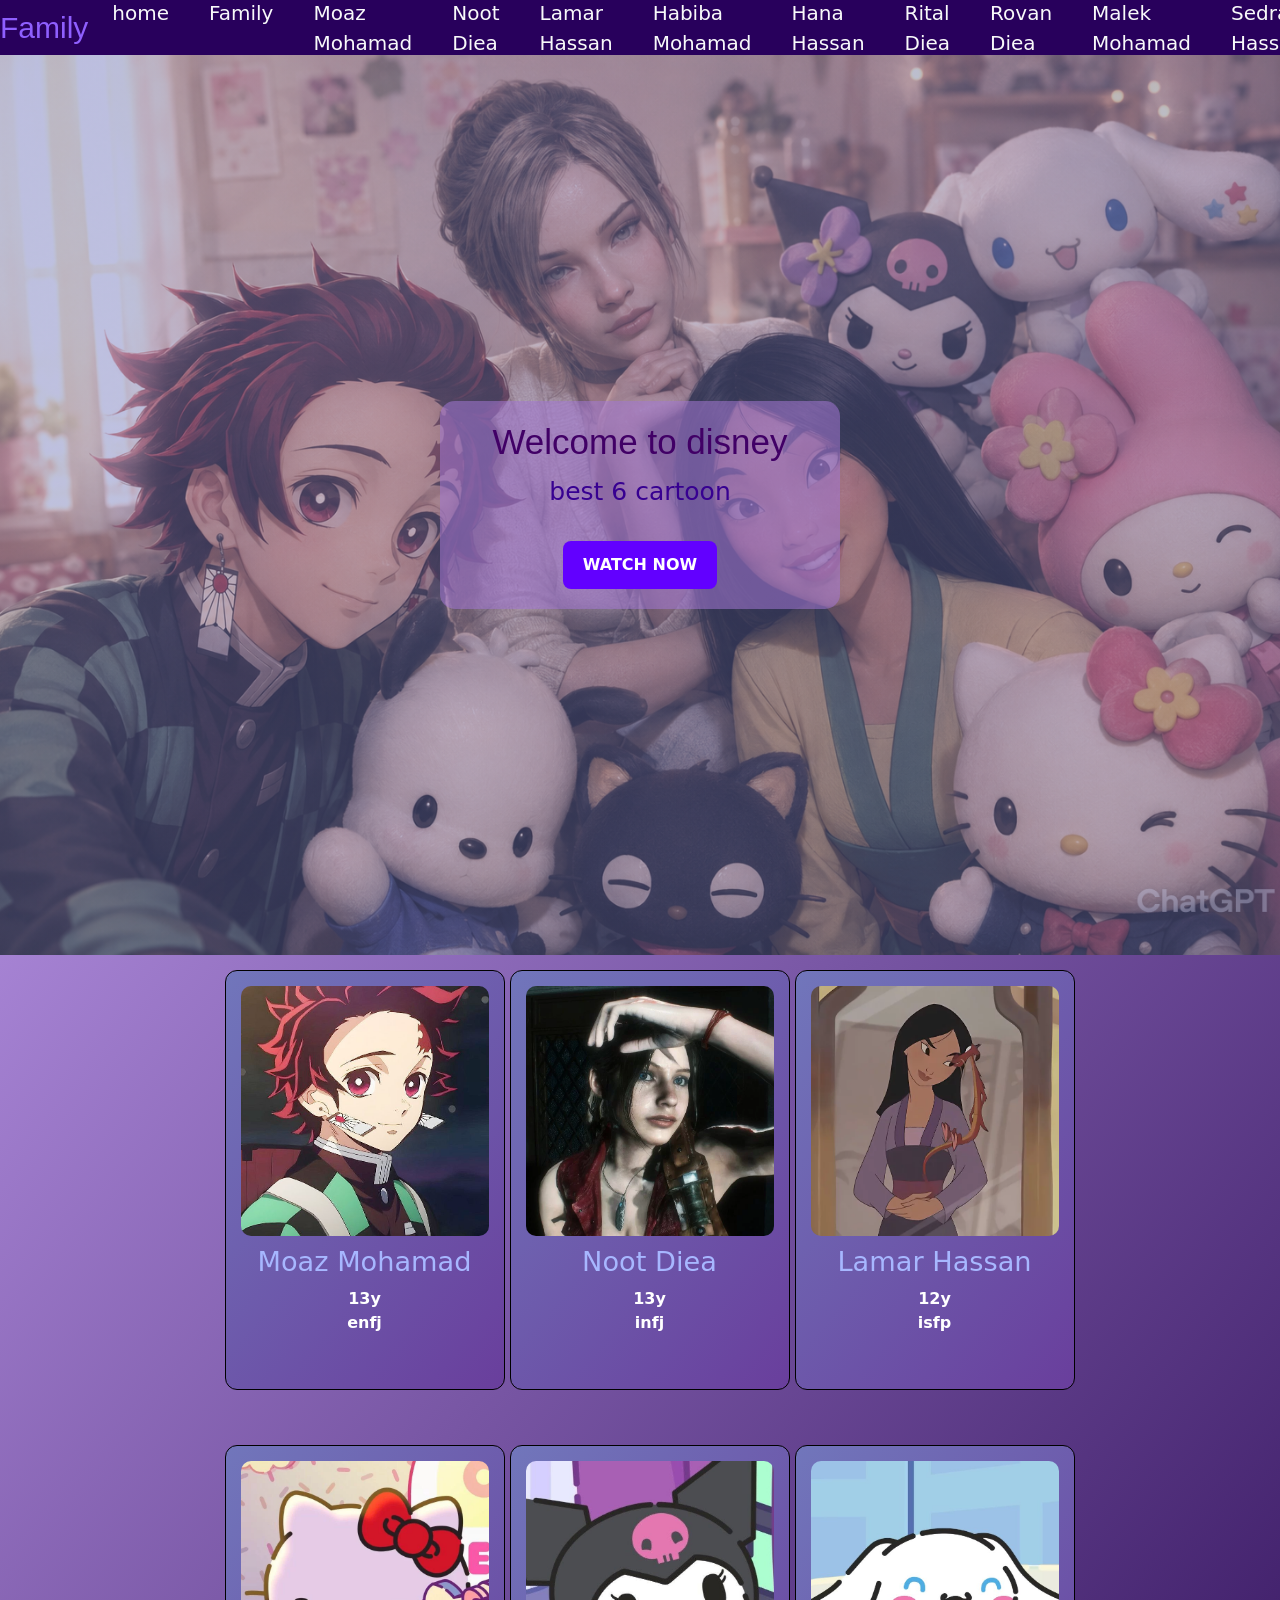
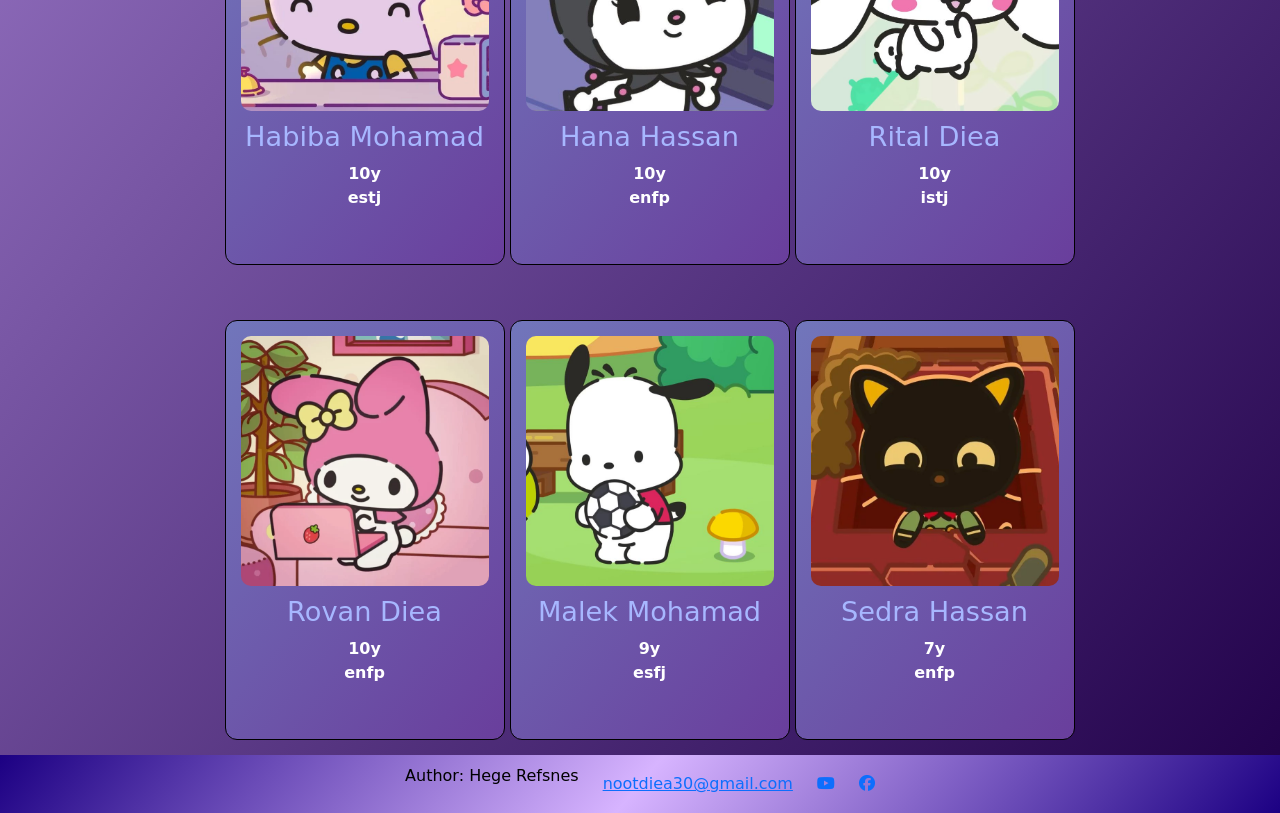
==== index.html @ d66ea760 "Add files via upload" ====
<!DOCTYPE html>
<html lang="en">
<head>
  <meta charset="UTF-8">
  <meta name="viewport" content="width=device-width, initial-scale=1.0">
  <title>Family</title>

  <link href="https://cdn.jsdelivr.net/npm/bootstrap@5.3.3/dist/css/bootstrap.min.css" rel="stylesheet">

  <link rel="stylesheet" href="https://cdnjs.cloudflare.com/ajax/libs/font-awesome/6.4.0/css/all.min.css">

  <link rel="stylesheet" href="./style.css">
</head>

<body>

<nav class="nav-bar navbar navbar-expand-lg">
  <div class="title navbar-brand">Family</div>

  <div class="items">
    <ul class="navbar-nav d-flex flex-row gap-4">
      <li class="nav-item"><a class="nav-link text-light" href="./index.html">home</a></li>
      <li class="nav-item"><a class="nav-link text-light" href="./family.html">Family</a></li>
      <li class="nav-item"><a class="nav-link text-light" href="./moaz.html">Moaz Mohamad</a></li>      
      <li class="nav-item"><a class="nav-link text-light" href="./noot.html">Noot Diea</a></li>
      <li class="nav-item"><a class="nav-link text-light" href="./lamar.html">Lamar Hassan</a></li>
      <li class="nav-item"><a class="nav-link text-light" href="./habiba.html">Habiba Mohamad</a></li>
      <li class="nav-item"><a class="nav-link text-light" href="./hana.html">Hana Hassan</a></li>
      <li class="nav-item"><a class="nav-link text-light" href="./rital.html">Rital Diea</a></li>
      <li class="nav-item"><a class="nav-link text-light" href="./rovan.html">Rovan Diea</a></li>
      <li class="nav-item"><a class="nav-link text-light" href="./malek.html">Malek Mohamad</a></li>
      <li class="nav-item"><a class="nav-link text-light" href="./sedra.html">Sedra Hassan</a></li>
    </ul>
  </div>
</nav>

<div class="home d-flex justify-content-center align-items-center">
  <div class="text text-center">
    <h1>Welcome to disney</h1>
    <p>best 6 cartoon</p>
    <a href="https://www.youtube.com/@disneykids/videos" class="button" target="_blank">WATCH NOW</a>
  </div>
</div>

<div id="cards" class="container">


  <div class="row justify-content-center g-4">
    <div class="col-lg-3 col-md-6 col-12">
      <div class="card1">
        <img src="./moaz.jpeg">
        <h1>Moaz Mohamad</h1>
        <p>13y<br>enfj</p>
      </div>
    </div>

    <div class="col-lg-3 col-md-6 col-12">
      <div class="card2">
        <img src="./noot.jpeg">
        <h1>Noot Diea</h1>
        <p>13y<br>infj</p>
      </div>
    </div>
    <div class="col-lg-3 col-md-6 col-12">
      <div class="card3">
        <img src="./lamar.jpeg">
        <h1>Lamar Hassan</h1>
        <p>12y<br>isfp</p>
      </div>
    </div>
  </div>
  <div class="row justify-content-center g-4 mt-3">
    <div class="col-lg-3 col-md-6 col-12">
      <div class="card4">
        <img src="./habiba.jpeg">
        <h1>Habiba Mohamad</h1>
        <p>10y<br>estj</p>
      </div>
    </div>

    <div class="col-lg-3 col-md-6 col-12">
      <div class="card5">
        <img src="./hana.jpeg">
        <h1>Hana Hassan</h1>
        <p>10y<br>enfp</p>
      </div>
    </div>

    <div class="col-lg-3 col-md-6 col-12">
      <div class="card6">
        <img src="./rital.jpeg">
        <h1>Rital Diea</h1>
        <p>10y<br>istj</p>
      </div>
    </div>
  </div>

  <div class="row justify-content-center g-4 mt-3">
    <div class="col-lg-3 col-md-6 col-12">
      <div class="card6">
        <img src="./rovan.jpeg">
        <h1>Rovan Diea</h1>
        <p>10y<br>enfp</p>
      </div>
    </div>

    <div class="col-lg-3 col-md-6 col-12">
      <div class="card6">
        <img src="./malek.jpeg">
        <h1>Malek Mohamad</h1>
        <p>9y<br>esfj</p>
      </div>
    </div>

    <div class="col-lg-3 col-md-6 col-12">
      <div class="card6">
        <img src="./sedra.jpeg">
        <h1>Sedra Hassan</h1>
        <p>7y<br>enfp</p>
      </div>
    </div>
  </div>

</div>

<footer class="d-flex justify-content-center align-items-center gap-4">
  <p>Author: Hege Refsnes</p>
  <a href="mailto:nootdiea30@gmail.com">nootdiea30@gmail.com</a>
  <a href="https://youtube.com"><i class="fa-brands fa-youtube"></i></a>
  <a href="https://facebook.com"><i class="fa-brands fa-facebook"></i></a>
</footer>

<script src="https://cdn.jsdelivr.net/npm/bootstrap@5.3.3/dist/js/bootstrap.bundle.min.js"></script>

</body>
</html>
---- style.css ----
*{
  margin: 0;
  padding: 0;
  box-sizing: border-box;
}

nav{
  background-color: rgb(40, 0, 92);
  width: 100%;
  color: aliceblue;
  display: flex;
  justify-content: space-evenly;
  align-items: center;
  height: 55px;
  font-size: 20px;
}

.nav-bar .title{
  font-size: 30px;
  font-family: 'Franklin Gothic Medium', 'Arial Narrow', Arial, sans-serif;
  color: #8f5fff;
}

ul{
  display: flex;
  gap: 30px;
  list-style: none;
}

body{
  background: linear-gradient(130deg,rgb(208, 172, 255),rgb(32, 0, 73));
}

.home{
  height: 900px;
  width: 100%;
  background:
    linear-gradient(rgba(113,118,187,0.466),rgba(113,118,187,0.432)),
    url("./family.png") no-repeat center center/cover;
  background-repeat: no-repeat;
  background-size: cover;
  background-position: center;

  display: flex;
  justify-content: center;
  align-items: center;
}

.text{
  background-color: #a277d48c;
  width: 400px;
  padding: 20px;
  text-align: center;
  border-radius: 15px;
}

.text h1{
  font-family: Impact, Haettenschweiler, 'Arial Narrow Bold', sans-serif;
  font-size: 35px;
  color: #410066;
}

.text p{
  font-size: 25px;
  color: #370091;
  margin-top: 10px;
}

.button{
  display: inline-block;
  margin-top: 15px;
  padding: 12px 20px;
  background-color: rgb(98, 0, 255);
  color: white;
  text-decoration: none;
  border-radius: 8px;
  font-weight: bold;
  transition: 0.3s;
}

.button:hover{
  background-color: rgb(65, 0, 139);
}

/* Cards */

.cards{
  display: flex;
  flex-wrap: wrap;
  justify-content: center;
  gap: 25px;
  padding: 40px 20px;
}

.card1,
.card2,
.card3,
.card4,
.card5,
.card6{
  width: 30%;
  min-width: 280px;
  height: 420px;
  margin-top: 15px;
  border: 1px solid black;
  border-radius: 12px;

  background: linear-gradient(
    130deg,
    rgb(113,118,187),
    rgb(105,62,156)
  );

  padding: 15px;

  display: flex;
  flex-direction: column;
  align-items: center;

  transition: transform 0.3s;
  cursor: pointer;
}

.card1:hover,
.card2:hover,
.card3:hover,
.card4:hover,
.card5:hover,
.card6:hover{
  transform: scale(1.03);
}

.card1 img,
.card2 img,
.card3 img,
.card4 img,
.card5 img,
.card6 img{
  width: 100%;
  height: 250px;
  object-fit: cover;
  border-radius: 10px;
}

.card1 h1,
.card2 h1,
.card3 h1,
.card4 h1,
.card5 h1,
.card6 h1{
  color: #a7b7ff;
  font-size: 1.7rem;
  margin-top: 10px;
  text-align: center;
}

.card1 p,
.card2 p,
.card3 p,
.card4 p,
.card5 p,
.card6 p{
  color: white;
  font-size: 1rem;
  font-weight: bold;
  text-align: center;
}

/* Login */

.login{
  max-width: 600px;
  margin: 40px auto;
  padding: 30px;
  background-color: white;
  border-radius: 10px;
}

.login h2{
  text-align: center;
  color: #a377d4;
  margin-bottom: 30px;
  font-size: 3em;
}

/* Footer */

footer{
  margin-top: 15px;
  display: flex;
  justify-content: center;
  align-items: center;
  gap: 20px;

  width: 100%;
  height: 58px;

  background: linear-gradient(
    130deg,
    rgb(28,0,131),
    rgb(215,180,255),
    rgb(28,0,131)
  );
}

footer p{
  color: black;
}

/* Tablet */

@media (max-width: 992px){

  .card1,
  .card2,
  .card3,
  .card4,
  .card5,
  .card6{
    width: 45%;
  }

  .login{
    max-width: 400px;
  }
}

/* Mobile */

@media (max-width: 768px){

  .card1,
  .card2,
  .card3,
  .card4,
  .card5,
  .card6{
    width: 90%;
  }

  .text{
    width: 90%;
  }

  .text h1{
    font-size: 28px;
  }

  .text p{
    font-size: 20px;
  }

  .login{
    max-width: 300px;
    padding: 20px;
  }
}
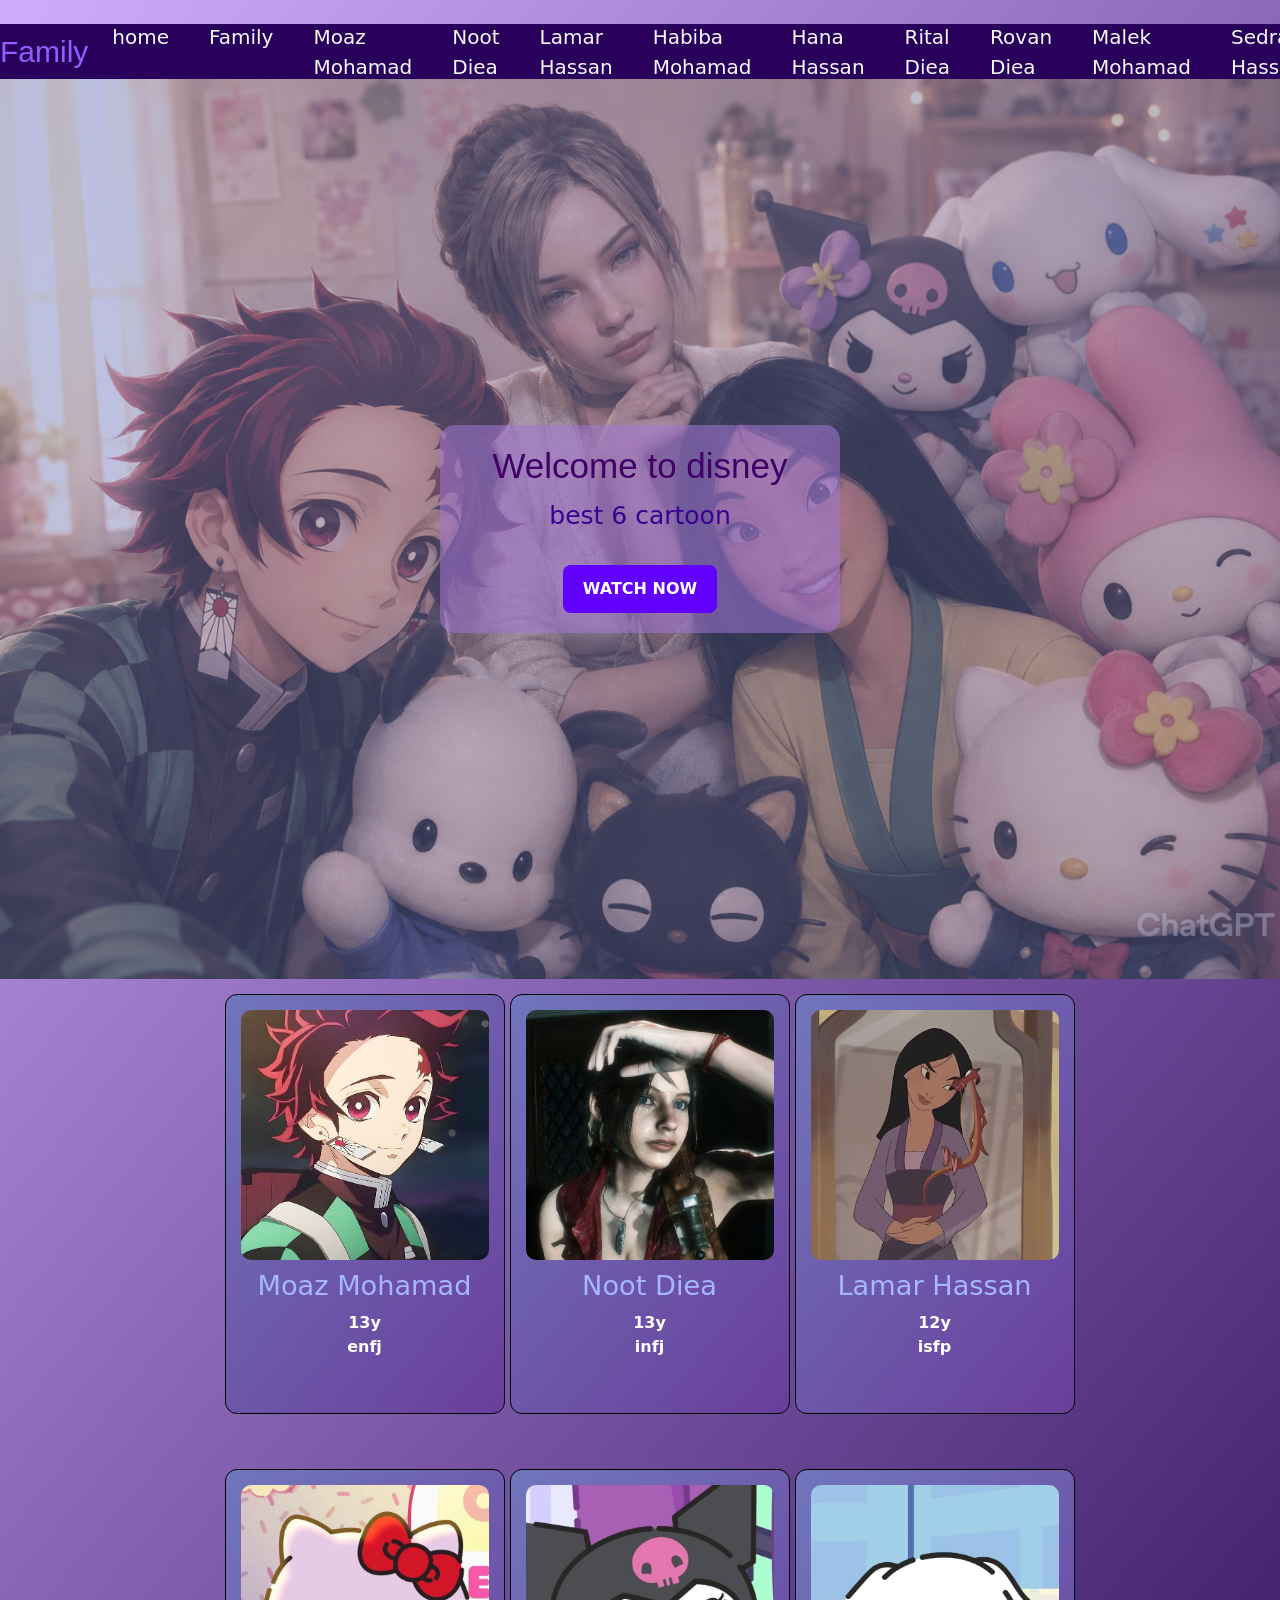
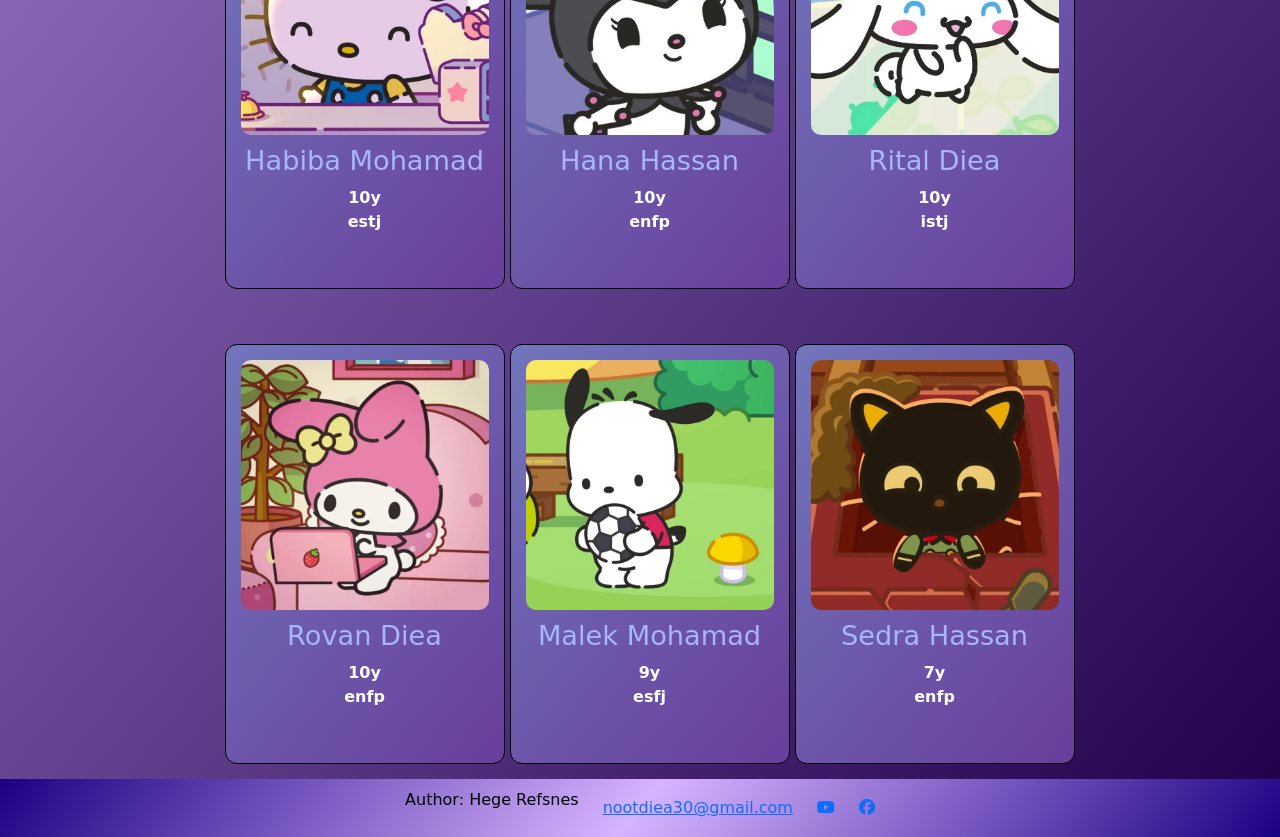
==== commit 9495453c: "Update index.html" ====
--- a/index.html
+++ b/index.html
@@ -13,7 +13,7 @@
 </head>
 
 <body>
-
+<img id="mouse" src="./e0feef6cc3ed9288417a218e1af88317-removebg-preview.png" alt="">
 <nav class="nav-bar navbar navbar-expand-lg">
   <div class="title navbar-brand">Family</div>
 
@@ -129,8 +129,8 @@
   <a href="https://youtube.com"><i class="fa-brands fa-youtube"></i></a>
   <a href="https://facebook.com"><i class="fa-brands fa-facebook"></i></a>
 </footer>
-
+<script src="./mouse.js"></script>
 <script src="https://cdn.jsdelivr.net/npm/bootstrap@5.3.3/dist/js/bootstrap.bundle.min.js"></script>
 
 </body>
-</html>+</html>
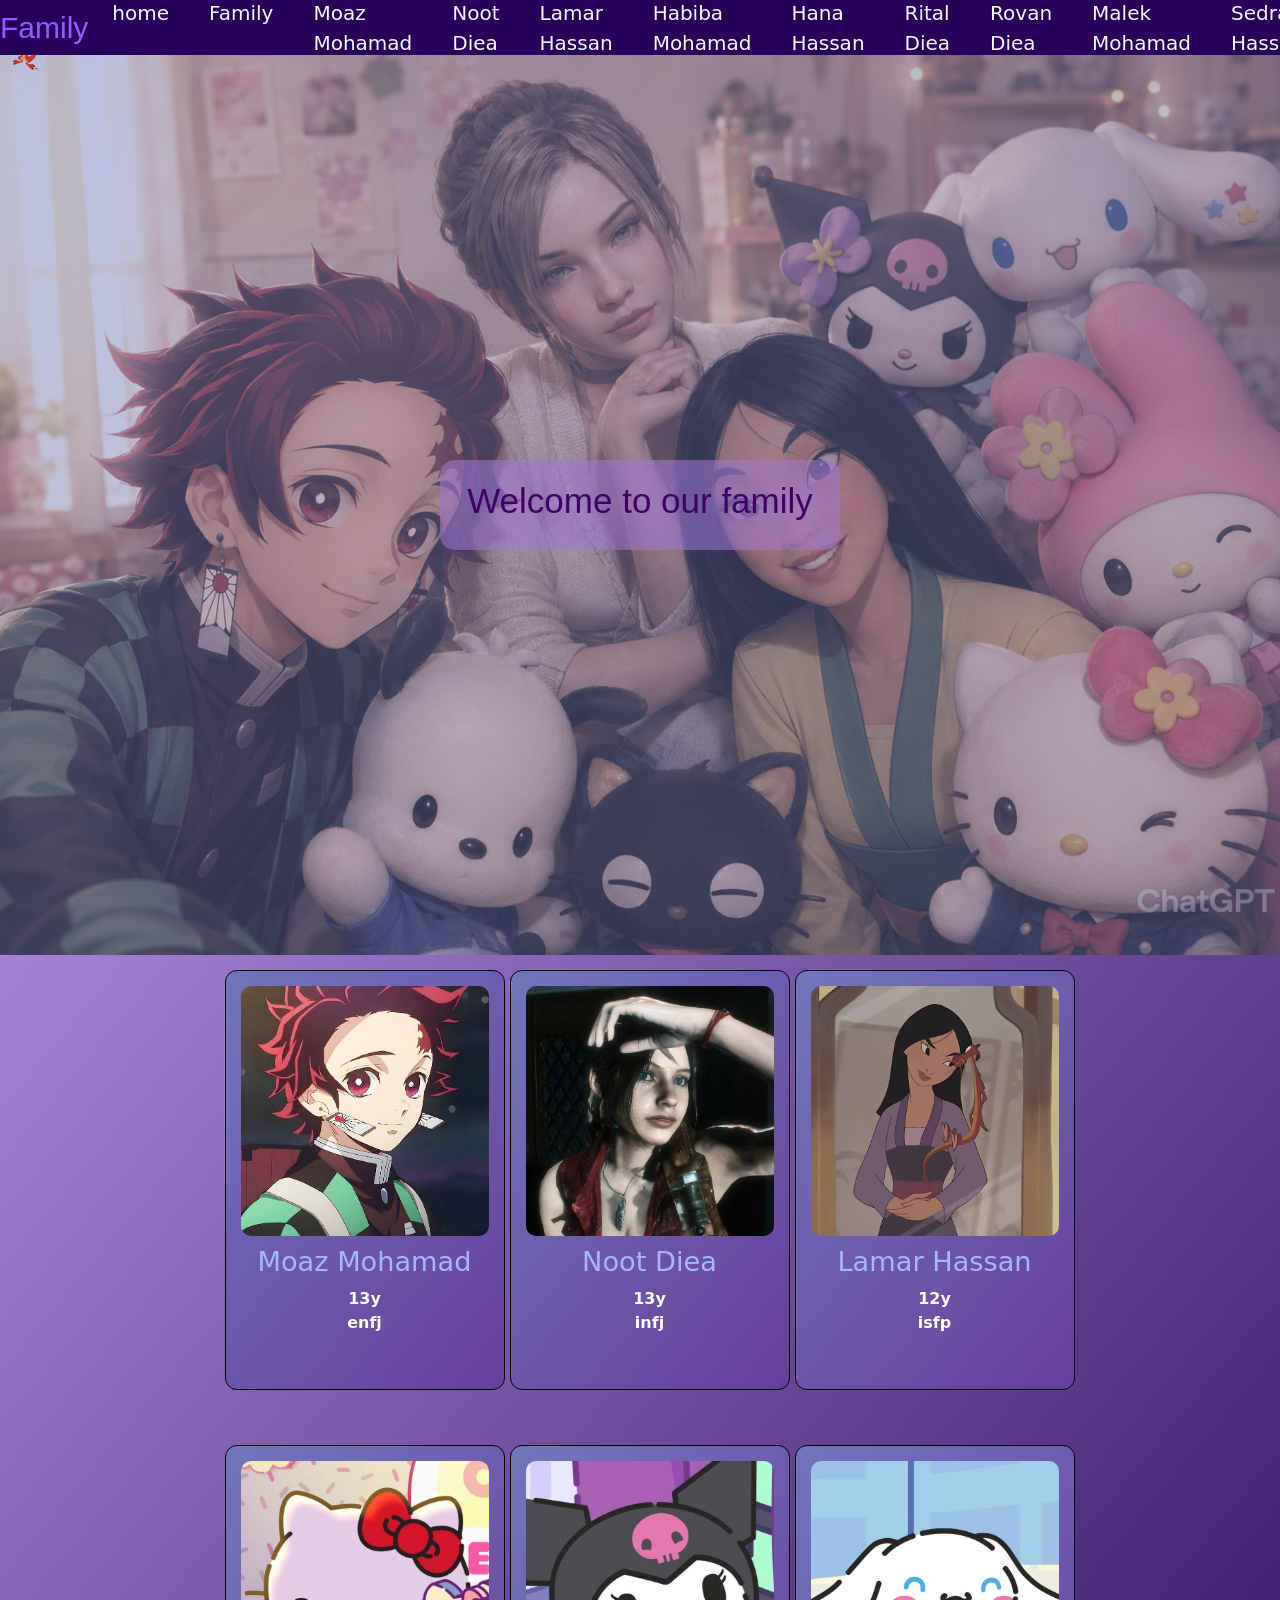
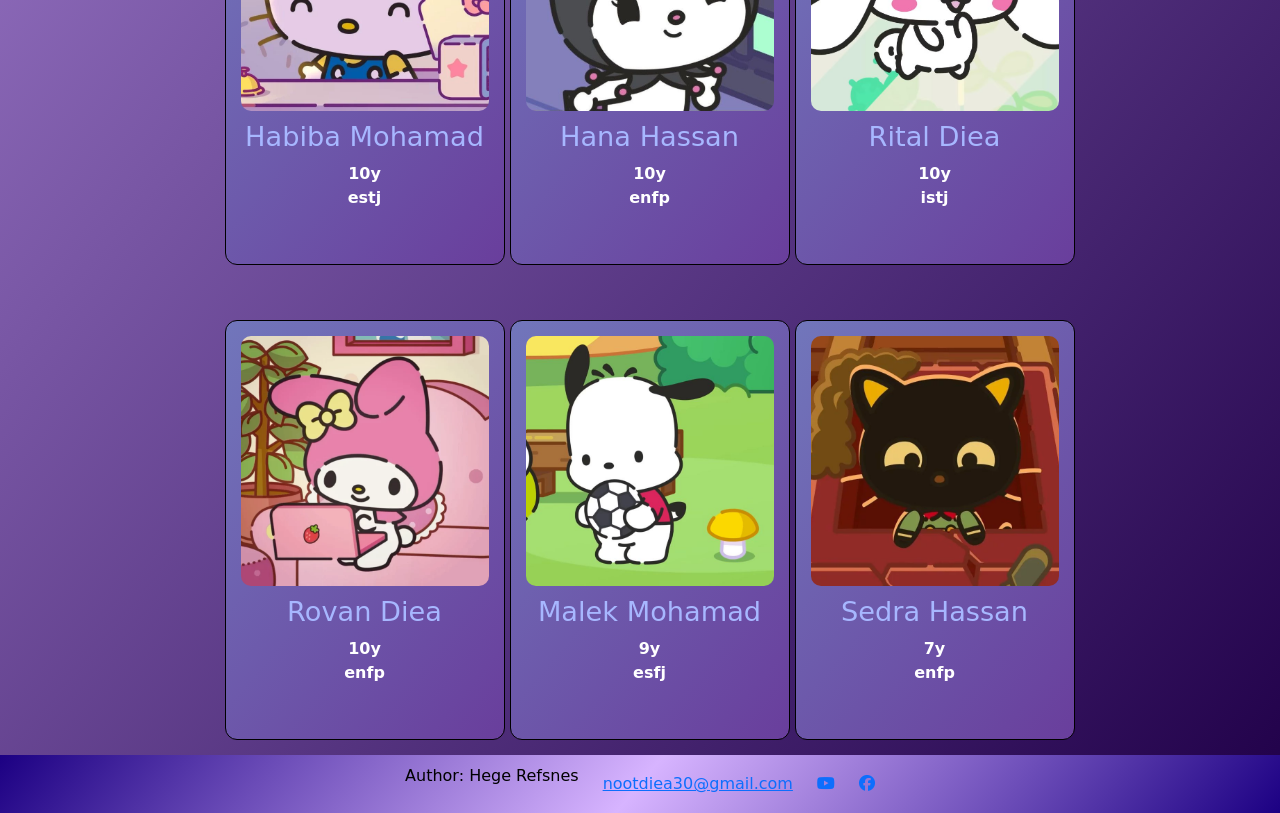
==== commit f2705198: "Update index.html" ====
--- a/index.html
+++ b/index.html
@@ -36,9 +36,9 @@
 
 <div class="home d-flex justify-content-center align-items-center">
   <div class="text text-center">
-    <h1>Welcome to disney</h1>
-    <p>best 6 cartoon</p>
-    <a href="https://www.youtube.com/@disneykids/videos" class="button" target="_blank">WATCH NOW</a>
+    <h1>Welcome to our family</h1>
+    <!-- <p>best 6 cartoon</p>
+    <a href="https://www.youtube.com/@disneykids/videos" class="button" target="_blank">WATCH NOW</a> -->
   </div>
 </div>
 
--- a/style.css
+++ b/style.css
@@ -2,6 +2,7 @@
   margin: 0;
   padding: 0;
   box-sizing: border-box;
+  cursor: none;
 }
 
 nav{
@@ -254,4 +255,8 @@
     max-width: 300px;
     padding: 20px;
   }
-}+}
+#mouse{
+    width: 50px;
+    position: absolute;
+}
